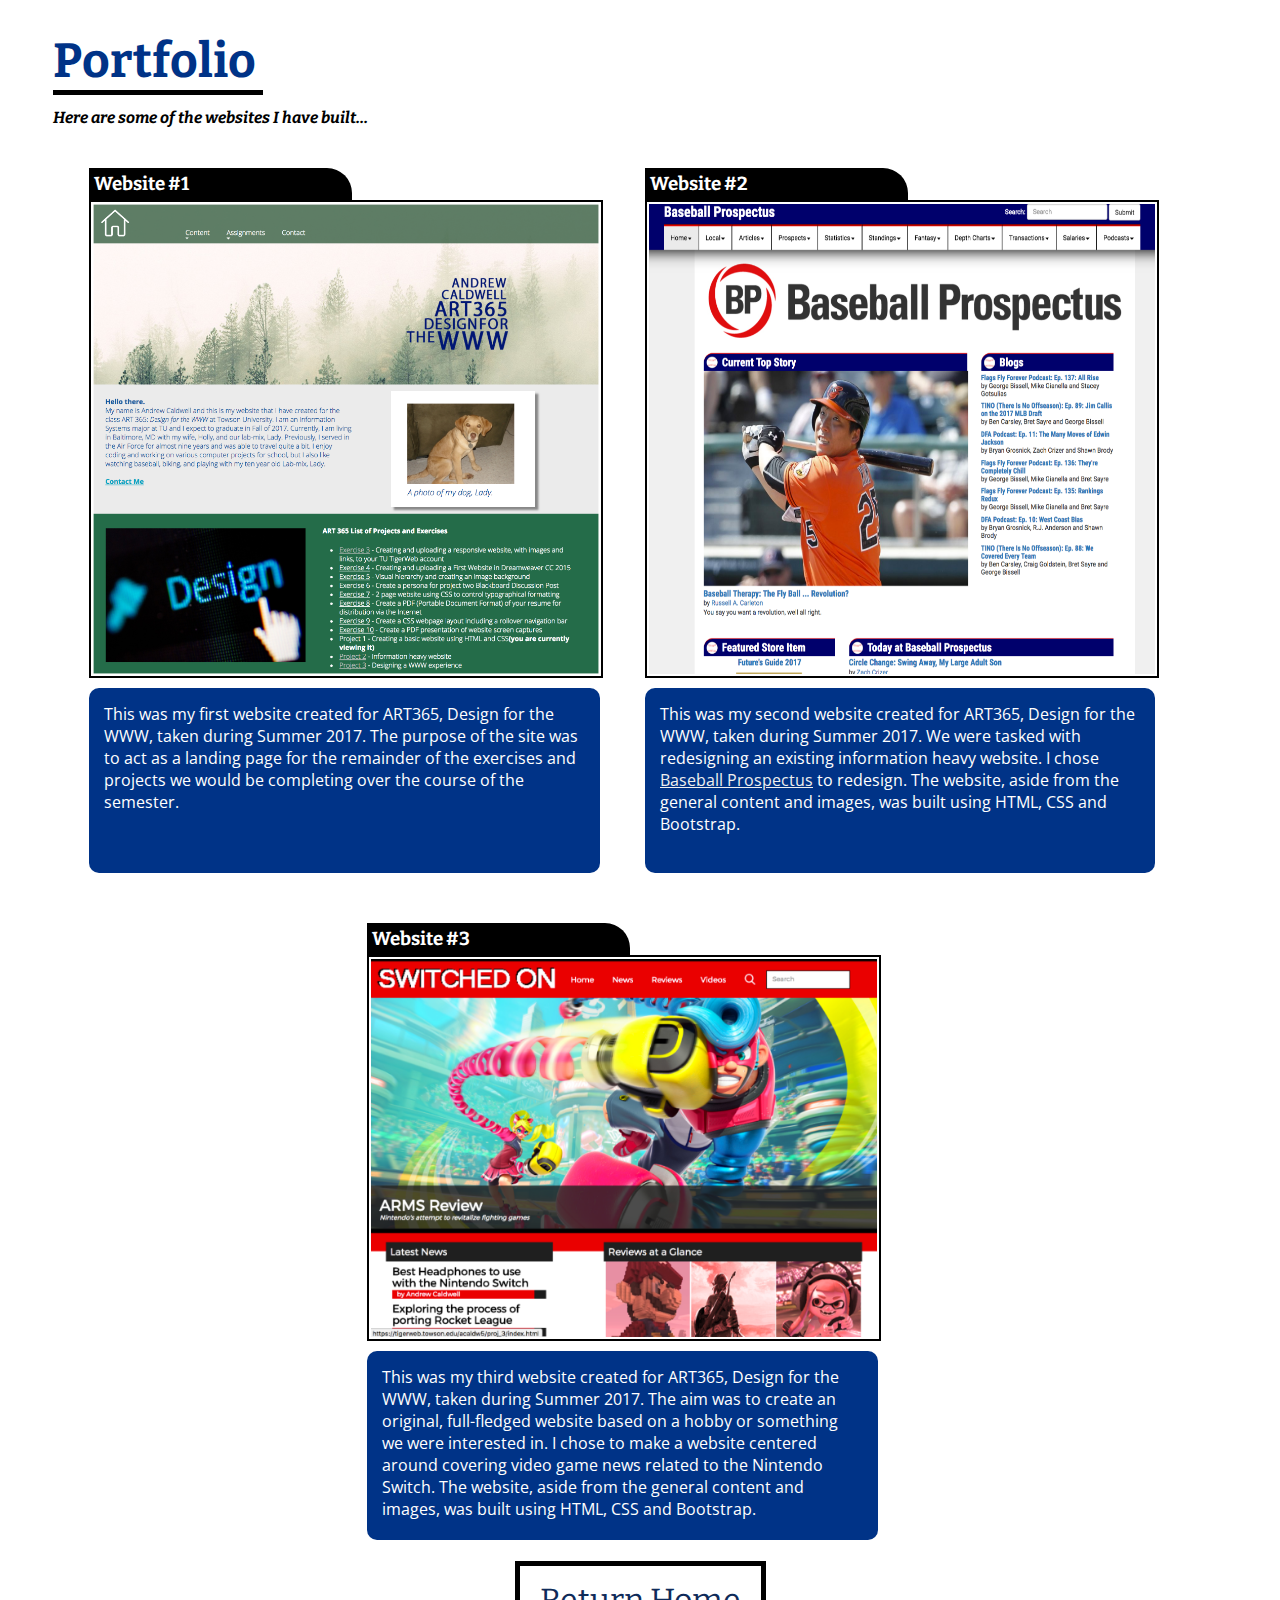
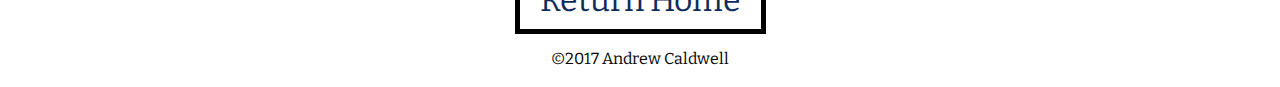
==== portfolio.html @ c589bb89 "firstpush" ====
<!DOCTYPE html>
<html lang="en-US">

<head>
    <meta charset="UTF-8">
    <meta name="viewport" content="width=device-width, initial-scale=1">
    <link href="https://fonts.googleapis.com/css?family=Bitter" rel="stylesheet">
    <link href="https://fonts.googleapis.com/css?family=Open+Sans" rel="stylesheet">
    <link rel="stylesheet" href="styles/portfolio.css" />
    <title>Andrew Caldwell's Portfolio</title>
</head>

<body>
<header>
<h1>Portfolio</h1>
<div class="divider1">

</div>
<h2>Here are some of the websites I have built...</h2>
</header>
<main>

    <ul>
        <div class="container">
      <li>
          <h3>Website #1</h3>
        <a href="http://tigerweb.towson.edu/acaldw5/proj_1/index.html"><img src="web1.png" alt="Image of first webpage design project." />
        </a>

        <p class="first-row">
          This was my first website created for ART365, Design for the WWW, taken during Summer 2017.
          The purpose of the site was to act as a landing page for the remainder of the exercises and
          projects we would be completing over the course of the semester.
      </p>
      </li>

      <li>
        <h3>Website #2</h3>
        <a href="http://tigerweb.towson.edu/acaldw5/proj_2/index.html"><img src="web2.png" alt="Image of second webpage design project." />
        </a>

        <p class="first-row">
          This was my second website created for ART365, Design for the WWW, taken during Summer 2017.
          We were tasked with redesigning an existing information heavy website. I chose
          <a href="http://www.baseballprospectus.com/">Baseball Prospectus</a> to redesign. The website, aside from the general content and images, was built using HTML, CSS and Bootstrap.
        </p>
      </li>

      <li>
        <h3>Website #3</h3>
        <a href="http://tigerweb.towson.edu/acaldw5/proj_3/index.html"><img src="web3.png" alt="Image of third webpage design project." />
        </a>
        <p>
          This was my third website created for ART365, Design for the WWW, taken during Summer 2017. The aim was to create an
          original, full-fledged website based on a hobby or something we were interested in. I chose to make a
          website centered around covering video game news related to the Nintendo Switch. The website, aside from the general content and images, was built using HTML, CSS and Bootstrap.
        </p>
      </li>
      </div>
    </ul>

<nav>
  <a href="index.html" title="Return home">Return Home</a>
</nav>
</main>
<footer>
&copy;2017 Andrew Caldwell
</footer>

</body>

</html>
---- styles/portfolio.css ----
h1 {
font-family: 'Bitter', serif;
color: #003387;
font-size: 3em;
margin-bottom: 0px;
margin-left: 45px;
}
h2 {
  font-family: 'Bitter', serif;
  color: #000;
  font-size: 1em;
  margin-left: 45px;
  font-style: italic;
}
h3 {
  font-family: 'Bitter', serif;
  background-color: #000;
  color: #fff;
  margin: 10px 0 0 0;
  width: 50%;
  border-radius: 0px 25px 0px 0px;
  padding: 5px;
}

footer {
 font-family: 'Bitter', serif;
 left:0px;
 bottom:0px;
 height:30px;
 width:100%;
 background:#fff;
 text-align: center;
 color: #000;
}


.divider1 {
  height: 5px;
  background-color: #000;
  width: 210px;
  max-width: 50%;
  max-height: 5px;
  margin-bottom: 10px;
  margin-left: 45px;
}
.container {
  display: flex;
  flex-wrap: wrap;
  flex-direction: row;
  width: 100%;
  justify-content: center;
  margin-left: -60px;
}
ul {
  list-style: none;
  width: 100%;
}
.container li {
  width: 40%;
  margin: 15px 25px;
}
.container li p {
  margin: 10px auto;
  width: 95%;
  background-color: #003387;
  color: #fff;
  font-family: 'Open Sans', serif;
  padding: 15px 15px;
  border-radius: 10px;
  padding-bottom: 20px;
}
.container li p.first-row {
  margin: 10px auto;
  width: 95%;
  min-height: 150px;
  background-color: #003387;
  color: #fff;
  font-family: 'Open Sans', serif;
  padding: 15px 15px;
  border-radius: 10px;
  padding-bottom: 20px;
}

.container li p a {
  text-decoration: underline;

  color: #efefef;
}
.container li p a:hover {
  text-decoration: none;
  color: #a5a5a5;
  font-weight: bold;
  font-size: 1em;
}

.container img {
  display: block;
  width: 100%;
  height: auto;
  border: 2px solid;
  padding-top: 2px;
  padding-bottom: 2px;
  padding-left: 2px;
  padding-right: 2px;
  border-color: #000;
}
.container img:active {
  width: 100%;
  border: 2px solid;
  padding-top: 2px;
  padding-bottom: 2px;
  padding-left: 2px;
  padding-right: 2px;
  border-color: #000;
}
.container img:visited {
  width: 100%;
  border: 2px solid;
  padding-top: 2px;
  padding-bottom: 2px;
  padding-left: 2px;
  padding-right: 2px;
  border-color: #000;
}
.container li a {
  margin: 0 auto;
}

nav {
  text-align: center;
  margin-bottom: 30px;
}
nav a {
  text-decoration: none;
  color:#0f2b59;
  font-family: 'Bitter', serif;
  font-size: 2em;
  border: solid #000;
  border-width: 5px;
  padding-top: 15px;
  padding-bottom: 10px;
  padding-left: 20px;
  padding-right: 20px;
}

nav a:hover {
  text-decoration: underline;
}

nav a:visited {
  text-decoration: none;
  color:#0f2b59;
  font-family: 'Bitter', serif;
  font-size: 2em;
}

nav a:active {
  text-decoration: none;
  color:#0f2b59;
  font-family: 'Bitter', serif;
  font-size: 2em;
}


@media screen and (max-width:850px) {
  .container {
    display: flex;
    flex-wrap: wrap;
    flex-direction: column;
    width: 100%;
    justify-content: center;
    margin: 0 auto;
  }
  ul {
    list-style: none;
    width: 100%;
  }
  .container li {
    width: 80%;
    margin: 15px 5px;
  }
}
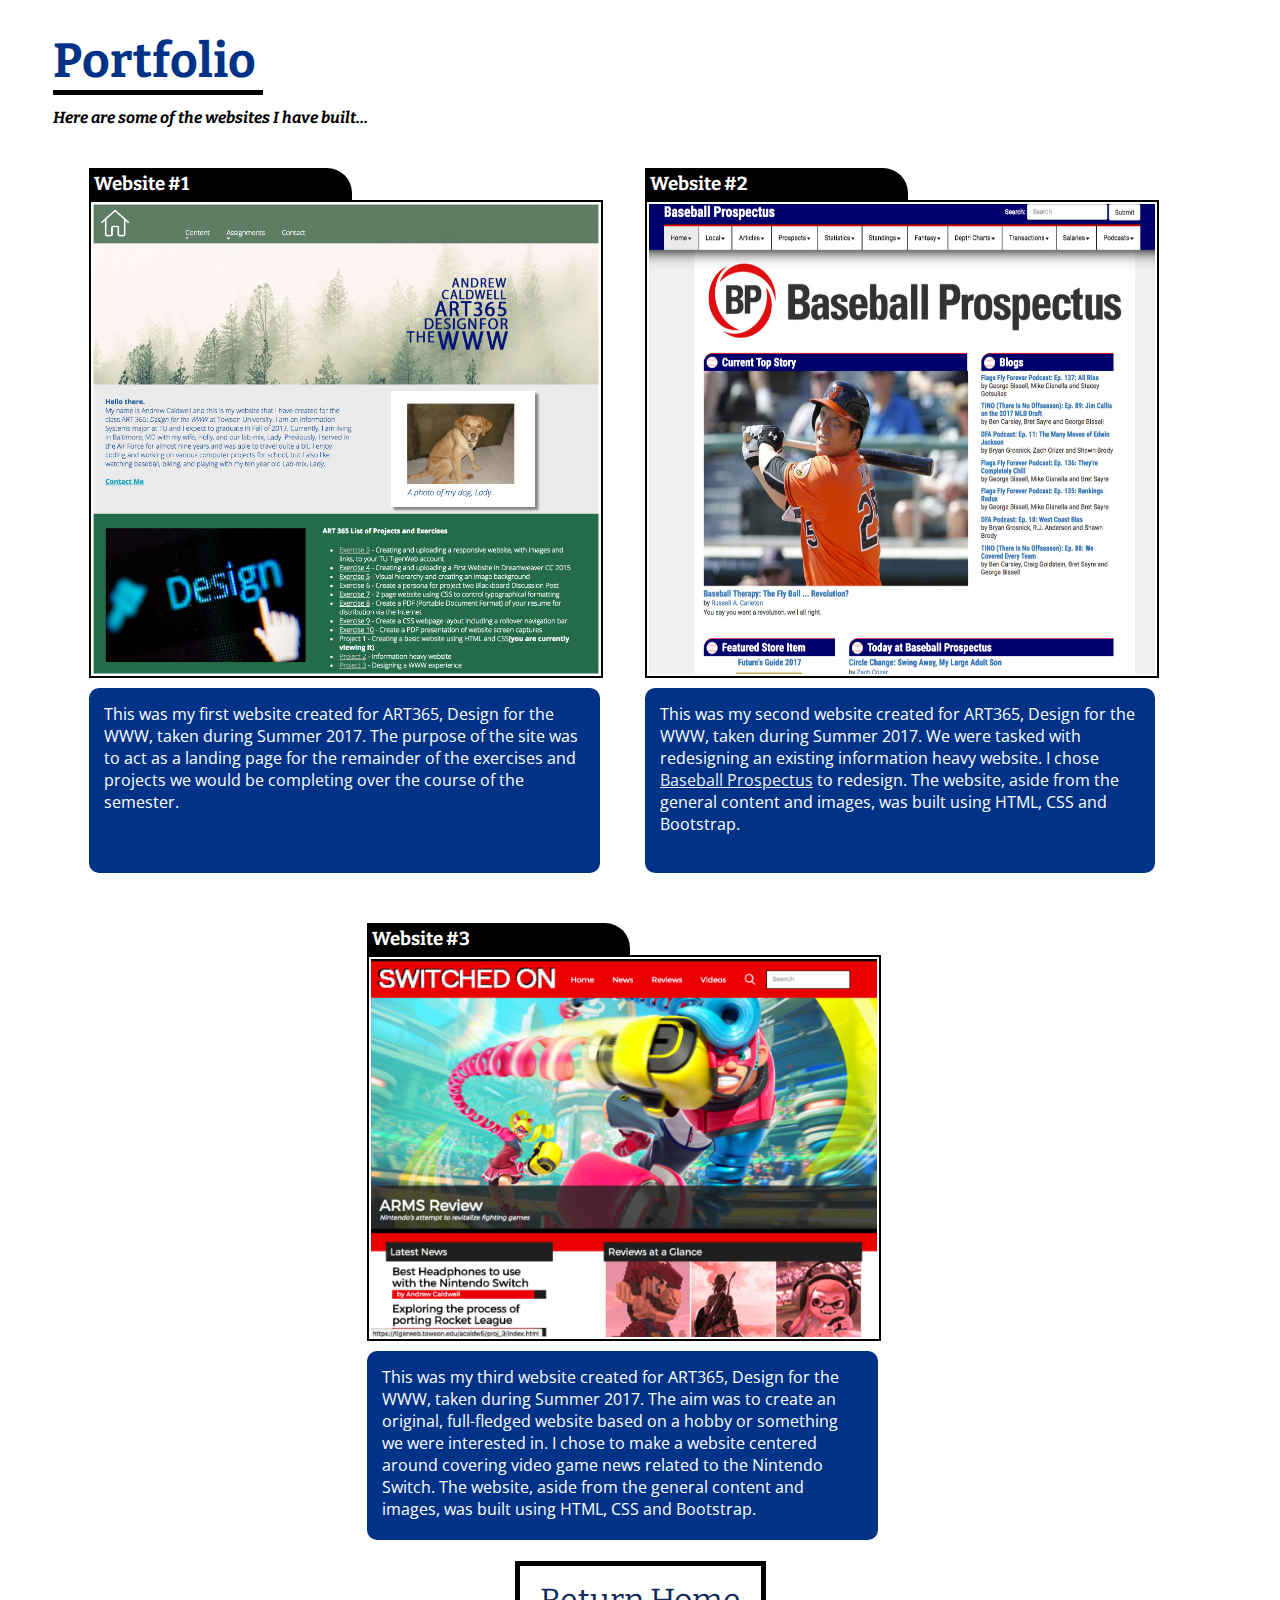
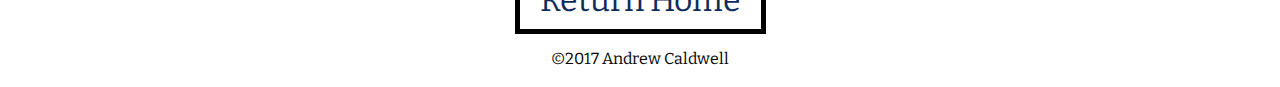
==== commit fd4864bb: "1st_major_update" ====
--- a/portfolio.html
+++ b/portfolio.html
@@ -24,7 +24,7 @@
         <div class="container">
       <li>
           <h3>Website #1</h3>
-        <a href="http://tigerweb.towson.edu/acaldw5/proj_1/index.html"><img src="web1.png" alt="Image of first webpage design project." />
+        <a href="http://tigerweb.towson.edu/acaldw5/proj_1/index.html"><img src="web1.jpg" alt="Image of first webpage design project." />
         </a>
 
         <p class="first-row">
@@ -36,7 +36,7 @@
 
       <li>
         <h3>Website #2</h3>
-        <a href="http://tigerweb.towson.edu/acaldw5/proj_2/index.html"><img src="web2.png" alt="Image of second webpage design project." />
+        <a href="http://tigerweb.towson.edu/acaldw5/proj_2/index.html"><img src="web2.jpg" alt="Image of second webpage design project." />
         </a>
 
         <p class="first-row">
@@ -48,7 +48,7 @@
 
       <li>
         <h3>Website #3</h3>
-        <a href="http://tigerweb.towson.edu/acaldw5/proj_3/index.html"><img src="web3.png" alt="Image of third webpage design project." />
+        <a href="http://tigerweb.towson.edu/acaldw5/proj_3/index.html"><img src="web3.jpg" alt="Image of third webpage design project." />
         </a>
         <p>
           This was my third website created for ART365, Design for the WWW, taken during Summer 2017. The aim was to create an
